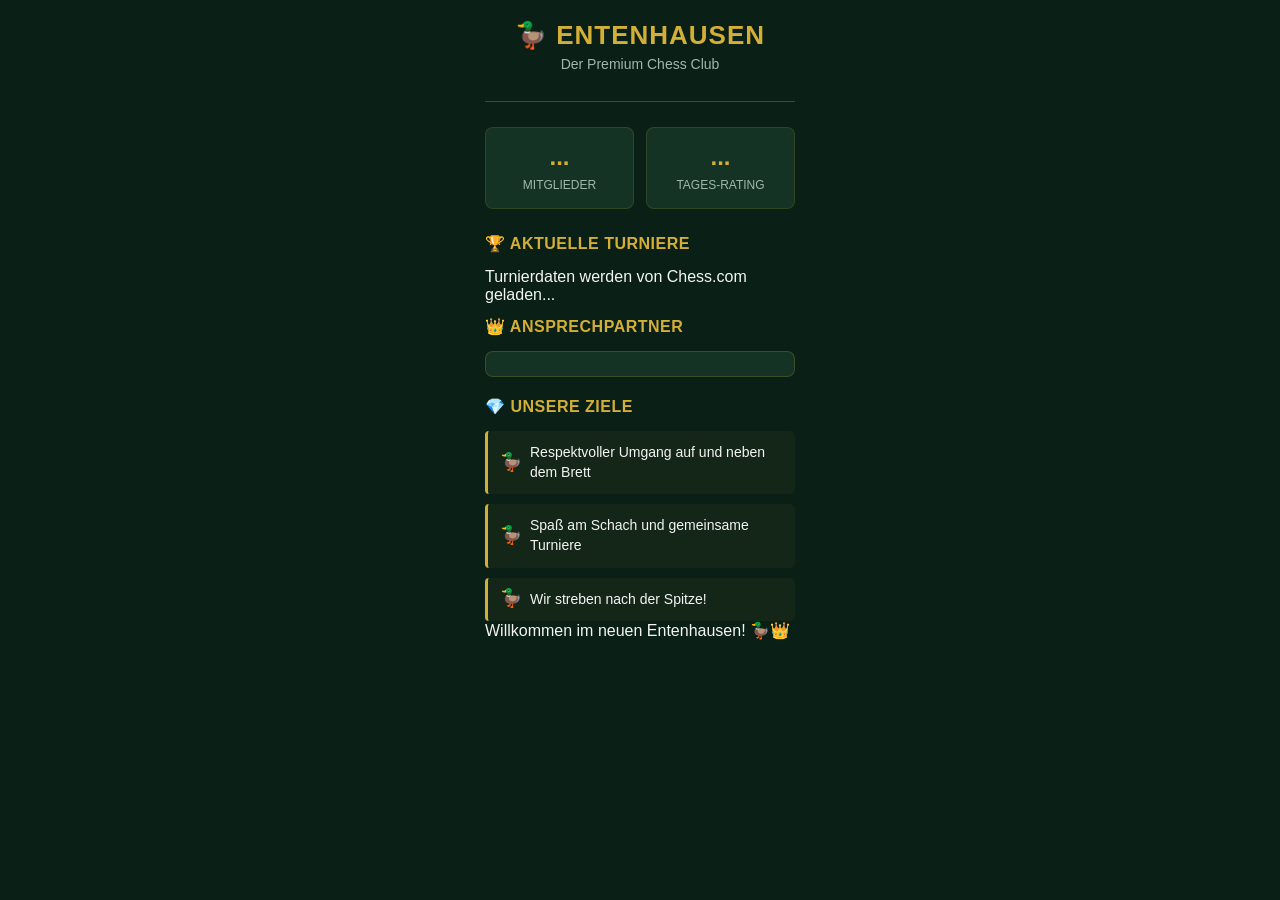
==== index.html @ 1523e690 "Update index.html" ====
<!DOCTYPE html>
<html lang="de">
<head>
    <meta charset="UTF-8">
    <meta name="viewport" content="width=device-width, initial-scale=1.0">
    <title>Entenhausen - Premium Chess Club</title>
    <link rel="stylesheet" href="style.css">
</head>
<body>
    <div class="sidebar-container">
        <!-- Header -->
        <header class="club-header">
            <h1 class="gold-text">🦆 Entenhausen</h1>
            <p class="subtitle">Der Premium Chess Club</p>
        </header>

        <!-- Live Statistiken -->
        <section class="stats-section">
            <div class="stat-box">
                <span class="stat-value" id="member-count">...</span>
                <span class="stat-label">Mitglieder</span>
            </div>
            <div class="stat-box">
                <span class="stat-value" id="daily-rating">...</span>
                <span class="stat-label">Tages-Rating</span>
            </div>
        </section>

        <!-- Automatische Turniere -->
        <section class="matches-section">
            <h2 class="section-title">🏆 Aktuelle Turniere</h2>
            <div id="matches-container" class="loading">
                Turnierdaten werden von Chess.com geladen...
            </div>
        </section>

        <!-- Ansprechpartner -->
        <section class="admin-section">
            <h2 class="section-title">👑 Ansprechpartner</h2>
            <div id="admin-container" class="admin-card">
                <!-- Wird automatisch geladen -->
            </div>
        </section>

        <!-- Clubziele -->
        <section class="goals-section">
            <h2 class="section-title">💎 Unsere Ziele</h2>
            <ul id="club-goals" class="goals-list">
                <!-- Wird automatisch gefüllt -->
            </ul>
        </section>

        <!-- News Sektion -->
        <div id="club-news" class="club-news-banner" style="display: none;"></div>

        <!-- Partnernetzwerk -->
        <section id="partner-section" class="partner-section" style="display: none;">
            <h2 class="section-title">🤝 Partner</h2>
            <div id="partner-container" class="partner-links"></div>
        </section>
    </div>
    
    <script>
        const CLUB_SLUG = 'entenhausen'; 

        async function initDashboard() {
            try {
                const clubRes = await fetch(`https://api.chess.com/pub/club/${CLUB_SLUG}`);
                const clubData = await clubRes.json();
                
                document.getElementById('member-count').textContent = clubData.members_count || '-';
                document.getElementById('daily-rating').textContent = clubData.average_daily_rating || 'N/A';
                
                const matchesRes = await fetch(`https://api.chess.com/pub/club/${CLUB_SLUG}/matches`);
                const matchesData = await matchesRes.json();
                
                renderMatches(matchesData);
            } catch (error) {
                console.error("Fehler beim Laden der Chess.com Daten:", error);
                document.getElementById('matches-container').innerHTML = '<p style="color: var(--text-muted);">Live-Daten momentan nicht verfügbar.</p>';
            }
        }

        function renderMatches(data) {
            const container = document.getElementById('matches-container');
            container.innerHTML = ''; 

            const activeMatches = [...(data.registered || []), ...(data.in_progress || [])].slice(0, 3);

            if (activeMatches.length === 0) {
                container.innerHTML = '<p style="color: var(--text-muted); font-size: 14px;">Aktuell keine Turniere. Bereite dich auf das nächste vor!</p>';
                return;
            }

            activeMatches.forEach(match => {
                const opponentUrlParts = match.opponent.split('/');
                const opponentName = opponentUrlParts[opponentUrlParts.length - 1].replace(/-/g, ' ');

                const card = document.createElement('div');
                card.className = 'match-card';
                card.onclick = () => window.open(match.url, '_blank');
                
                card.innerHTML = `
                    <p class="match-title">vs. <span style="text-transform: capitalize;">${opponentName}</span></p>
                    <p class="match-meta">Status: ${match.status === 'registration' ? 'Registrierung läuft 🟢' : 'Match läuft ⚔️'}</p>
                `;
                
                container.appendChild(card);
            });
        }

        // NEU: Lädt das Profilbild und den Namen von Kissenschlach
        async function loadAdmin() {
            try {
                const res = await fetch('https://api.chess.com/pub/player/kissenschlach');
                const adminData = await res.json();
                
                const container = document.getElementById('admin-container');
                const avatarUrl = adminData.avatar || 'https://www.chess.com/bundles/web/images/user-image.svg';
                
                container.innerHTML = `
                    <a href="${adminData.url}" target="_blank" class="admin-link">
                        <img src="${avatarUrl}" alt="Kissenschlach" class="admin-avatar">
                        <div class="admin-info">
                            <span class="admin-name">Kissenschlach</span>
                            <span class="admin-role">Club Leitung</span>
                        </div>
                    </a>
                `;
            } catch (error) {
                console.error("Fehler beim Laden des Admins:", error);
            }
        }

        async function loadConfig() {
            try {
                const res = await fetch(`config.json?v=${new Date().getTime()}`);
                const config = await res.json();

                const newsContainer = document.getElementById('club-news');
                if (config.news && config.news.trim() !== "") {
                    newsContainer.textContent = config.news;
                    newsContainer.style.display = "block";
                }

                const goalsContainer = document.getElementById('club-goals');
                if (config.goals && config.goals.length > 0) {
                    goalsContainer.innerHTML = ""; 
                    config.goals.forEach(goal => {
                        const li = document.createElement('li');
                        li.textContent = goal;
                        goalsContainer.appendChild(li);
                    });
                }

                const partnerSection = document.getElementById('partner-section');
                const partnerContainer = document.getElementById('partner-container');
                
                if (config.partners && config.partners.length > 0) {
                    partnerSection.style.display = "block"; 
                    partnerContainer.innerHTML = "";
                    
                    config.partners.forEach(partner => {
                        const btn = document.createElement('a');
                        btn.href = partner.url;
                        btn.className = 'partner-btn';
                        btn.textContent = partner.name;
                        btn.target = "_blank"; 
                        btn.style.marginBottom = "8px"; 
                        partnerContainer.appendChild(btn);
                    });
                } else {
                    partnerSection.style.display = "none";
                }

            } catch (error) {
                console.error("Konnte Config nicht laden:", error);
            }
        }

        async function initDashboard() {
    try {
        // Der Zeitstempel zwingt den Browser, die Daten immer frisch zu laden
        const timestamp = new Date().getTime();
        
        // 1. Live-Mitgliederzahlen laden (mit Cache-Buster)
        const clubRes = await fetch(`https://api.chess.com/pub/club/${CLUB_SLUG}?v=${timestamp}`);
        const clubData = await clubRes.json();
        
        document.getElementById('member-count').textContent = clubData.members_count || '-';
        document.getElementById('daily-rating').textContent = clubData.average_daily_rating || 'N/A';
        
        // 2. Laufende und anstehende Matches laden (mit Cache-Buster)
        const matchesRes = await fetch(`https://api.chess.com/pub/club/${CLUB_SLUG}/matches?v=${timestamp}`);
        const matchesData = await matchesRes.json();
        
        renderMatches(matchesData);
    } catch (error) {
        console.error("Fehler beim Laden der Chess.com Daten:", error);
        document.getElementById('matches-container').innerHTML = '<p style="color: var(--text-muted);">Live-Daten momentan nicht verfügbar.</p>';
    }
}
        loadAdmin();
        loadConfig();
    </script>
</body>
</html>
---- style.css ----
:root {
    --bg-dark: #0a1f16;
    --bg-panel: #143324;
    --gold: #D4AF37;
    --gold-hover: #F3E5AB;
    --text-main: #f4f4f4;
    --text-muted: #a0b8aa;
}

body {
    margin: 0;
    font-family: 'Segoe UI', Tahoma, Geneva, Verdana, sans-serif;
    background-color: var(--bg-dark);
    color: var(--text-main);
}

/* Die Sidebar ist so breit wie die Chess.com Spalte */
/* Die Sidebar gleitet beim Laden sanft ins Bild */
.sidebar-container {
    max-width: 350px;
    margin: 0 auto;
    padding: 20px;
    box-sizing: border-box;
    animation: fadeDown 0.8s ease-out;
}

@keyframes fadeDown {
    from { opacity: 0; transform: translateY(-15px); }
    to { opacity: 1; transform: translateY(0); }
}

/* Der Titel bekommt einen dynamischen, pulsierenden Gold-Schimmer */
.gold-text {
    color: var(--gold);
    margin: 0;
    font-size: 26px;
    text-transform: uppercase;
    letter-spacing: 1px;
    animation: premiumGlow 3.5s ease-in-out infinite alternate;
    transition: transform 0.3s ease;
    cursor: default;
}

/* Leichter Zoom beim Drüberfahren mit der Maus */
.club-header:hover .gold-text {
    transform: scale(1.03); 
}

@keyframes premiumGlow {
    from { 
        text-shadow: 0 0 4px rgba(212, 175, 55, 0.2); 
    }
    to { 
        text-shadow: 0 0 12px rgba(212, 175, 55, 0.7), 0 0 20px rgba(212, 175, 55, 0.3); 
    }
}

.subtitle {
    color: var(--text-muted);
    margin-top: 5px;
    font-size: 14px;
}

.club-header {
    text-align: center;
    margin-bottom: 25px;
    padding-bottom: 15px;
    border-bottom: 1px solid rgba(212, 175, 55, 0.3);
}

.stats-section {
    display: flex;
    gap: 12px;
    margin-bottom: 25px;
}

.stat-box {
    flex: 1;
    background: var(--bg-panel);
    padding: 15px 10px;
    border-radius: 8px;
    text-align: center;
    border: 1px solid rgba(212, 175, 55, 0.15);
    transition: transform 0.3s ease, border-color 0.3s ease;
}

.stat-box:hover {
    transform: translateY(-3px);
    border-color: var(--gold);
}

.stat-value {
    display: block;
    font-size: 24px;
    color: var(--gold);
    font-weight: bold;
    margin-bottom: 4px;
}

.stat-label {
    font-size: 12px;
    color: var(--text-muted);
    text-transform: uppercase;
}

.section-title {
    font-size: 16px;
    color: var(--gold);
    text-transform: uppercase;
    margin-bottom: 15px;
    letter-spacing: 0.5px;
}

.match-card {
    background: var(--bg-panel);
    padding: 12px;
    border-radius: 6px;
    margin-bottom: 10px;
    border-left: 3px solid var(--gold);
    transition: background 0.3s, transform 0.2s;
    cursor: pointer;
}

.match-card:hover {
    background: #1a4331;
    transform: translateX(4px);
}

.match-title {
    font-weight: bold;
    font-size: 14px;
    margin: 0 0 5px 0;
    color: var(--text-main);
}

.match-meta {
    font-size: 12px;
    color: var(--text-muted);
    margin: 0;
}

.partner-btn {
    display: block;
    background: transparent;
    border: 1px solid var(--gold);
    color: var(--gold);
    text-align: center;
    padding: 10px;
    border-radius: 6px;
    text-decoration: none;
    transition: all 0.3s;
    font-weight: bold;
}

.partner-btn:hover {
    background: var(--gold);
    color: var(--bg-dark);
}

.goals-list {
    display: flex;
    flex-direction: column;
    gap: 10px; /* Abstand zwischen den einzelnen Zielen */
    padding: 0;
    margin: 0;
    list-style-type: none;
}

.goals-list li {
    background: rgba(212, 175, 55, 0.05); /* Sehr sanfter goldener Schimmer */
    border-left: 3px solid var(--gold); /* Kräftiger Gold-Akzent links */
    padding: 12px 15px 12px 42px; /* Platz für den Text und die Ente */
    border-radius: 4px 6px 6px 4px;
    font-size: 14px;
    color: var(--text-main);
    position: relative;
    transition: transform 0.2s ease, background 0.3s ease;
    line-height: 1.4;
    font-weight: 500;
}

.goals-list li:hover {
    transform: translateX(4px); /* Bewegt sich beim Hover leicht nach rechts */
    background: rgba(212, 175, 55, 0.12); /* Wird beim Hover etwas heller */
}

.goals-list li::before {
    content: '🦆'; 
    position: absolute;
    left: 12px;
    top: 50%;
    transform: translateY(-50%); /* Zentriert die Ente perfekt vertikal */
    font-size: 18px; /* Ente etwas größer gemacht */
}

/* Ansprechpartner / Admin Karte */
.admin-card {
    background: var(--bg-panel);
    border: 1px solid rgba(212, 175, 55, 0.2);
    border-radius: 8px;
    padding: 12px;
    margin-bottom: 20px;
    transition: transform 0.3s ease, border-color 0.3s ease;
}

.admin-card:hover {
    transform: translateY(-3px);
    border-color: var(--gold);
    background: rgba(212, 175, 55, 0.05);
}

.admin-link {
    display: flex;
    align-items: center;
    text-decoration: none;
    gap: 15px;
}

.admin-avatar {
    width: 50px;
    height: 50px;
    border-radius: 50%;
    border: 2px solid var(--gold);
    object-fit: cover;
}

.admin-info {
    display: flex;
    flex-direction: column;
}

.admin-name {
    color: var(--gold);
    font-weight: bold;
    font-size: 16px;
}

.admin-role {
    color: var(--text-muted);
    font-size: 12px;
    text-transform: uppercase;
    letter-spacing: 0.5px;
}
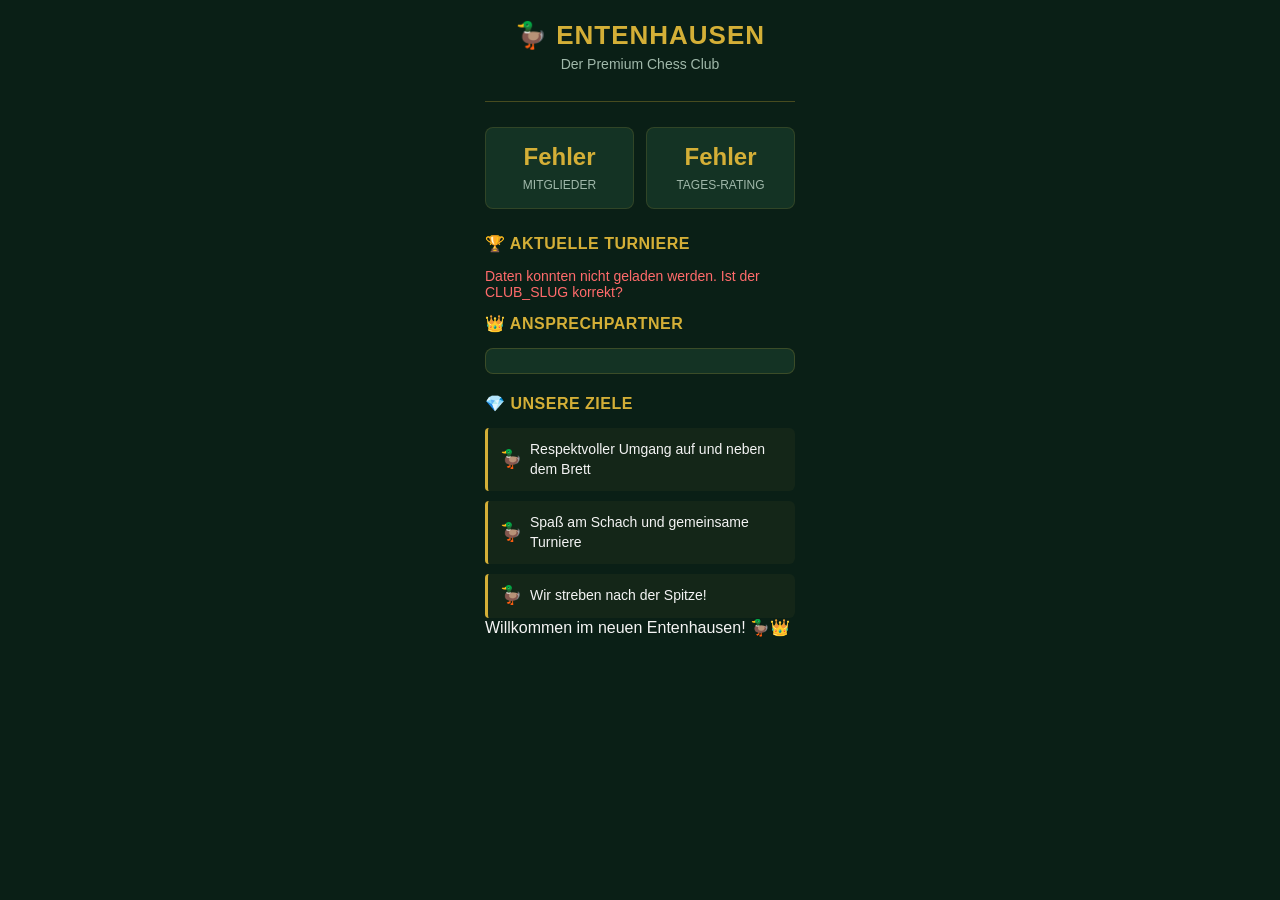
==== commit 15462a12: "Update index.html" ====
--- a/index.html
+++ b/index.html
@@ -61,147 +61,155 @@
     </div>
     
     <script>
-        const CLUB_SLUG = 'entenhausen'; 
-
-        async function initDashboard() {
-            try {
-                const clubRes = await fetch(`https://api.chess.com/pub/club/${CLUB_SLUG}`);
-                const clubData = await clubRes.json();
-                
-                document.getElementById('member-count').textContent = clubData.members_count || '-';
-                document.getElementById('daily-rating').textContent = clubData.average_daily_rating || 'N/A';
-                
-                const matchesRes = await fetch(`https://api.chess.com/pub/club/${CLUB_SLUG}/matches`);
-                const matchesData = await matchesRes.json();
-                
-                renderMatches(matchesData);
-            } catch (error) {
-                console.error("Fehler beim Laden der Chess.com Daten:", error);
-                document.getElementById('matches-container').innerHTML = '<p style="color: var(--text-muted);">Live-Daten momentan nicht verfügbar.</p>';
-            }
-        }
-
-        function renderMatches(data) {
-            const container = document.getElementById('matches-container');
-            container.innerHTML = ''; 
-
-            const activeMatches = [...(data.registered || []), ...(data.in_progress || [])].slice(0, 3);
-
-            if (activeMatches.length === 0) {
-                container.innerHTML = '<p style="color: var(--text-muted); font-size: 14px;">Aktuell keine Turniere. Bereite dich auf das nächste vor!</p>';
-                return;
-            }
-
-            activeMatches.forEach(match => {
-                const opponentUrlParts = match.opponent.split('/');
-                const opponentName = opponentUrlParts[opponentUrlParts.length - 1].replace(/-/g, ' ');
-
-                const card = document.createElement('div');
-                card.className = 'match-card';
-                card.onclick = () => window.open(match.url, '_blank');
-                
-                card.innerHTML = `
-                    <p class="match-title">vs. <span style="text-transform: capitalize;">${opponentName}</span></p>
-                    <p class="match-meta">Status: ${match.status === 'registration' ? 'Registrierung läuft 🟢' : 'Match läuft ⚔️'}</p>
-                `;
-                
-                container.appendChild(card);
-            });
-        }
-
-        // NEU: Lädt das Profilbild und den Namen von Kissenschlach
-        async function loadAdmin() {
-            try {
-                const res = await fetch('https://api.chess.com/pub/player/kissenschlach');
-                const adminData = await res.json();
-                
-                const container = document.getElementById('admin-container');
-                const avatarUrl = adminData.avatar || 'https://www.chess.com/bundles/web/images/user-image.svg';
-                
-                container.innerHTML = `
-                    <a href="${adminData.url}" target="_blank" class="admin-link">
-                        <img src="${avatarUrl}" alt="Kissenschlach" class="admin-avatar">
-                        <div class="admin-info">
-                            <span class="admin-name">Kissenschlach</span>
-                            <span class="admin-role">Club Leitung</span>
-                        </div>
-                    </a>
-                `;
-            } catch (error) {
-                console.error("Fehler beim Laden des Admins:", error);
-            }
-        }
-
-        async function loadConfig() {
-            try {
-                const res = await fetch(`config.json?v=${new Date().getTime()}`);
-                const config = await res.json();
-
-                const newsContainer = document.getElementById('club-news');
-                if (config.news && config.news.trim() !== "") {
-                    newsContainer.textContent = config.news;
-                    newsContainer.style.display = "block";
-                }
-
-                const goalsContainer = document.getElementById('club-goals');
-                if (config.goals && config.goals.length > 0) {
-                    goalsContainer.innerHTML = ""; 
-                    config.goals.forEach(goal => {
-                        const li = document.createElement('li');
-                        li.textContent = goal;
-                        goalsContainer.appendChild(li);
-                    });
-                }
-
-                const partnerSection = document.getElementById('partner-section');
-                const partnerContainer = document.getElementById('partner-container');
-                
-                if (config.partners && config.partners.length > 0) {
-                    partnerSection.style.display = "block"; 
-                    partnerContainer.innerHTML = "";
-                    
-                    config.partners.forEach(partner => {
-                        const btn = document.createElement('a');
-                        btn.href = partner.url;
-                        btn.className = 'partner-btn';
-                        btn.textContent = partner.name;
-                        btn.target = "_blank"; 
-                        btn.style.marginBottom = "8px"; 
-                        partnerContainer.appendChild(btn);
-                    });
-                } else {
-                    partnerSection.style.display = "none";
-                }
-
-            } catch (error) {
-                console.error("Konnte Config nicht laden:", error);
-            }
-        }
-
-        async function initDashboard() {
+        // HIER DEN EXAKTEN CLUB-NAMEN AUS DER CHESS.COM URL EINTRAGEN
+// Prüfe genau eure URL: z.B. https://www.chess.com/club/DEIN-CLUB-NAME
+const CLUB_SLUG = 'entenhausen'; 
+
+async function initDashboard() {
     try {
-        // Der Zeitstempel zwingt den Browser, die Daten immer frisch zu laden
         const timestamp = new Date().getTime();
         
-        // 1. Live-Mitgliederzahlen laden (mit Cache-Buster)
+        // 1. Live-Daten laden (Mitglieder & Rating)
         const clubRes = await fetch(`https://api.chess.com/pub/club/${CLUB_SLUG}?v=${timestamp}`);
+        if (!clubRes.ok) throw new Error("Club nicht gefunden");
+        
         const clubData = await clubRes.json();
         
-        document.getElementById('member-count').textContent = clubData.members_count || '-';
-        document.getElementById('daily-rating').textContent = clubData.average_daily_rating || 'N/A';
-        
-        // 2. Laufende und anstehende Matches laden (mit Cache-Buster)
+        document.getElementById('member-count').textContent = clubData.members_count || '0';
+        document.getElementById('daily-rating').textContent = clubData.average_daily_rating || '-';
+        
+        // 2. Laufende und anstehende Matches laden
         const matchesRes = await fetch(`https://api.chess.com/pub/club/${CLUB_SLUG}/matches?v=${timestamp}`);
         const matchesData = await matchesRes.json();
         
         renderMatches(matchesData);
     } catch (error) {
         console.error("Fehler beim Laden der Chess.com Daten:", error);
-        document.getElementById('matches-container').innerHTML = '<p style="color: var(--text-muted);">Live-Daten momentan nicht verfügbar.</p>';
-    }
-}
-        loadAdmin();
-        loadConfig();
+        document.getElementById('member-count').textContent = 'Fehler';
+        document.getElementById('daily-rating').textContent = 'Fehler';
+        document.getElementById('matches-container').innerHTML = '<p style="color: #ff6b6b; font-size: 14px;">Daten konnten nicht geladen werden. Ist der CLUB_SLUG korrekt?</p>';
+    }
+}
+
+function renderMatches(data) {
+    const container = document.getElementById('matches-container');
+    container.innerHTML = ''; 
+
+    // Wir holen zuerst alle Matches in der Registrierungsphase (Starten als nächstes!)
+    const upcoming = data.registered || [];
+    
+    // Dann die Matches, die bereits laufen
+    const inProgress = data.in_progress || [];
+
+    // Zusammenfügen: Zuerst kommende, dann laufende. Davon nehmen wir genau die Top 3.
+    const activeMatches = [...upcoming, ...inProgress].slice(0, 3);
+
+    if (activeMatches.length === 0) {
+        container.innerHTML = '<p style="color: var(--text-muted); font-size: 14px;">Aktuell keine Turniere. Bereite dich auf das nächste vor!</p>';
+        return;
+    }
+
+    activeMatches.forEach(match => {
+        const opponentUrlParts = match.opponent.split('/');
+        const opponentName = opponentUrlParts[opponentUrlParts.length - 1].replace(/-/g, ' ');
+
+        const card = document.createElement('div');
+        card.className = 'match-card';
+        card.onclick = () => window.open(match.url, '_blank');
+        
+        // Logik für Status & optische Hervorhebung
+        const isNext = match.status === 'registration';
+        const statusText = isNext ? 'Startet als nächstes 🟢' : 'Match läuft ⚔️';
+        
+        // Das als nächstes startende Turnier wird links grünlich hervorgehoben statt gold
+        if (isNext) {
+            card.style.borderLeftColor = '#4CAF50'; 
+            card.style.background = 'rgba(76, 175, 80, 0.05)';
+        }
+        
+        card.innerHTML = `
+            <p class="match-title">vs. <span style="text-transform: capitalize;">${opponentName}</span></p>
+            <p class="match-meta" style="${isNext ? 'color: #4CAF50; font-weight: bold;' : ''}">${statusText}</p>
+        `;
+        
+        container.appendChild(card);
+    });
+}
+
+// Lädt Kissenschlach
+async function loadAdmin() {
+    try {
+        const res = await fetch('https://api.chess.com/pub/player/kissenschlach');
+        if (!res.ok) return;
+        const adminData = await res.json();
+        
+        const container = document.getElementById('admin-container');
+        const avatarUrl = adminData.avatar || 'https://www.chess.com/bundles/web/images/user-image.svg';
+        
+        container.innerHTML = `
+            <a href="${adminData.url}" target="_blank" class="admin-link">
+                <img src="${avatarUrl}" alt="Kissenschlach" class="admin-avatar">
+                <div class="admin-info">
+                    <span class="admin-name">Kissenschlach</span>
+                    <span class="admin-role">Club Leitung</span>
+                </div>
+            </a>
+        `;
+    } catch (error) {
+        console.error("Fehler beim Laden des Admins:", error);
+    }
+}
+
+// Lädt die Config
+async function loadConfig() {
+    try {
+        const res = await fetch(`config.json?v=${new Date().getTime()}`);
+        const config = await res.json();
+
+        const newsContainer = document.getElementById('club-news');
+        if (config.news && config.news.trim() !== "") {
+            newsContainer.textContent = config.news;
+            newsContainer.style.display = "block";
+        }
+
+        const goalsContainer = document.getElementById('club-goals');
+        if (config.goals && config.goals.length > 0) {
+            goalsContainer.innerHTML = ""; 
+            config.goals.forEach(goal => {
+                const li = document.createElement('li');
+                li.textContent = goal;
+                goalsContainer.appendChild(li);
+            });
+        }
+
+        const partnerSection = document.getElementById('partner-section');
+        const partnerContainer = document.getElementById('partner-container');
+        
+        if (config.partners && config.partners.length > 0) {
+            partnerSection.style.display = "block"; 
+            partnerContainer.innerHTML = "";
+            
+            config.partners.forEach(partner => {
+                const btn = document.createElement('a');
+                btn.href = partner.url;
+                btn.className = 'partner-btn';
+                btn.textContent = partner.name;
+                btn.target = "_blank"; 
+                btn.style.marginBottom = "8px"; 
+                partnerContainer.appendChild(btn);
+            });
+        } else {
+            partnerSection.style.display = "none";
+        }
+
+    } catch (error) {
+        console.error("Konnte Config nicht laden:", error);
+    }
+}
+
+initDashboard();
+loadAdmin();
+loadConfig();
     </script>
 </body>
 </html>
--- a/style.css
+++ b/style.css
@@ -241,3 +241,33 @@
     text-transform: uppercase;
     letter-spacing: 0.5px;
 }
+/* =========================================
+   📱 MOBILE OPTIMIERUNG (Für Smartphones)
+   ========================================= */
+@media (max-width: 380px) {
+    .sidebar-container {
+        padding: 10px; /* Weniger Außenabstand für mehr Platz in der Mitte */
+    }
+    
+    .gold-text {
+        font-size: 22px; /* Titel leicht verkleinern, damit er in eine Zeile passt */
+    }
+    
+    .stats-section {
+        flex-direction: column; /* Statistiken untereinander statt nebeneinander */
+        gap: 8px;
+    }
+    
+    .stat-box {
+        padding: 10px; /* Etwas kompakter */
+    }
+
+    .goals-list li {
+        font-size: 13px; /* Ziele-Text minimal anpassen */
+        padding: 10px 12px 10px 36px; /* Ente und Text rücken etwas näher zusammen */
+    }
+
+    .admin-link {
+        gap: 10px; /* Bild und Text beim Ansprechpartner rücken etwas zusammen */
+    }
+}
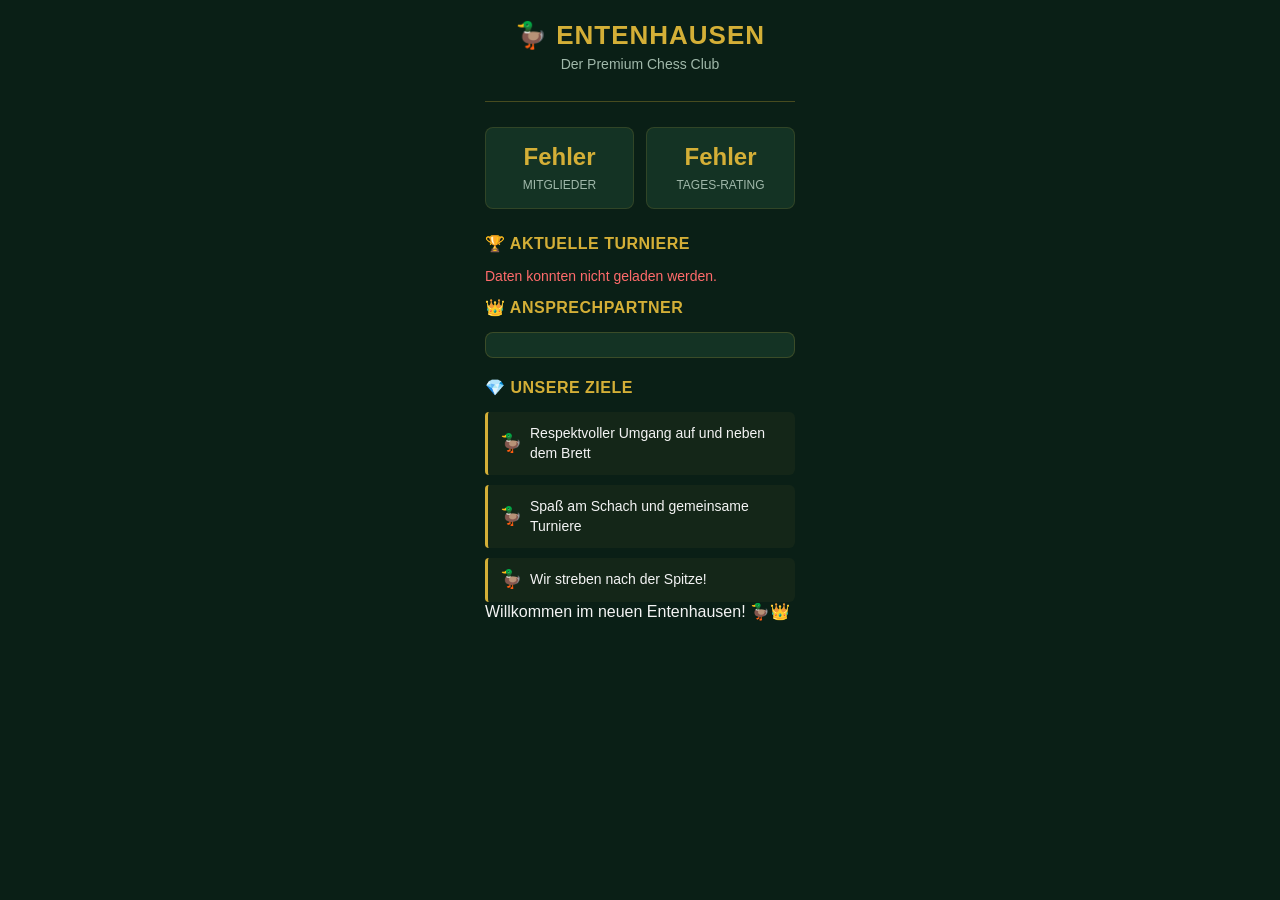
==== commit 25826f31: "Update index.html" ====
--- a/index.html
+++ b/index.html
@@ -61,155 +61,148 @@
     </div>
     
     <script>
-        // HIER DEN EXAKTEN CLUB-NAMEN AUS DER CHESS.COM URL EINTRAGEN
-// Prüfe genau eure URL: z.B. https://www.chess.com/club/DEIN-CLUB-NAME
-const CLUB_SLUG = 'entenhausen'; 
-
-async function initDashboard() {
-    try {
-        const timestamp = new Date().getTime();
-        
-        // 1. Live-Daten laden (Mitglieder & Rating)
-        const clubRes = await fetch(`https://api.chess.com/pub/club/${CLUB_SLUG}?v=${timestamp}`);
-        if (!clubRes.ok) throw new Error("Club nicht gefunden");
-        
-        const clubData = await clubRes.json();
-        
-        document.getElementById('member-count').textContent = clubData.members_count || '0';
-        document.getElementById('daily-rating').textContent = clubData.average_daily_rating || '-';
-        
-        // 2. Laufende und anstehende Matches laden
-        const matchesRes = await fetch(`https://api.chess.com/pub/club/${CLUB_SLUG}/matches?v=${timestamp}`);
-        const matchesData = await matchesRes.json();
-        
-        renderMatches(matchesData);
-    } catch (error) {
-        console.error("Fehler beim Laden der Chess.com Daten:", error);
-        document.getElementById('member-count').textContent = 'Fehler';
-        document.getElementById('daily-rating').textContent = 'Fehler';
-        document.getElementById('matches-container').innerHTML = '<p style="color: #ff6b6b; font-size: 14px;">Daten konnten nicht geladen werden. Ist der CLUB_SLUG korrekt?</p>';
-    }
-}
-
-function renderMatches(data) {
-    const container = document.getElementById('matches-container');
-    container.innerHTML = ''; 
-
-    // Wir holen zuerst alle Matches in der Registrierungsphase (Starten als nächstes!)
-    const upcoming = data.registered || [];
-    
-    // Dann die Matches, die bereits laufen
-    const inProgress = data.in_progress || [];
-
-    // Zusammenfügen: Zuerst kommende, dann laufende. Davon nehmen wir genau die Top 3.
-    const activeMatches = [...upcoming, ...inProgress].slice(0, 3);
-
-    if (activeMatches.length === 0) {
-        container.innerHTML = '<p style="color: var(--text-muted); font-size: 14px;">Aktuell keine Turniere. Bereite dich auf das nächste vor!</p>';
-        return;
-    }
-
-    activeMatches.forEach(match => {
-        const opponentUrlParts = match.opponent.split('/');
-        const opponentName = opponentUrlParts[opponentUrlParts.length - 1].replace(/-/g, ' ');
-
-        const card = document.createElement('div');
-        card.className = 'match-card';
-        card.onclick = () => window.open(match.url, '_blank');
-        
-        // Logik für Status & optische Hervorhebung
-        const isNext = match.status === 'registration';
-        const statusText = isNext ? 'Startet als nächstes 🟢' : 'Match läuft ⚔️';
-        
-        // Das als nächstes startende Turnier wird links grünlich hervorgehoben statt gold
-        if (isNext) {
-            card.style.borderLeftColor = '#4CAF50'; 
-            card.style.background = 'rgba(76, 175, 80, 0.05)';
-        }
-        
-        card.innerHTML = `
-            <p class="match-title">vs. <span style="text-transform: capitalize;">${opponentName}</span></p>
-            <p class="match-meta" style="${isNext ? 'color: #4CAF50; font-weight: bold;' : ''}">${statusText}</p>
-        `;
-        
-        container.appendChild(card);
-    });
-}
-
-// Lädt Kissenschlach
-async function loadAdmin() {
-    try {
-        const res = await fetch('https://api.chess.com/pub/player/kissenschlach');
-        if (!res.ok) return;
-        const adminData = await res.json();
-        
-        const container = document.getElementById('admin-container');
-        const avatarUrl = adminData.avatar || 'https://www.chess.com/bundles/web/images/user-image.svg';
-        
-        container.innerHTML = `
-            <a href="${adminData.url}" target="_blank" class="admin-link">
-                <img src="${avatarUrl}" alt="Kissenschlach" class="admin-avatar">
-                <div class="admin-info">
-                    <span class="admin-name">Kissenschlach</span>
-                    <span class="admin-role">Club Leitung</span>
-                </div>
-            </a>
-        `;
-    } catch (error) {
-        console.error("Fehler beim Laden des Admins:", error);
-    }
-}
-
-// Lädt die Config
-async function loadConfig() {
-    try {
-        const res = await fetch(`config.json?v=${new Date().getTime()}`);
-        const config = await res.json();
-
-        const newsContainer = document.getElementById('club-news');
-        if (config.news && config.news.trim() !== "") {
-            newsContainer.textContent = config.news;
-            newsContainer.style.display = "block";
-        }
-
-        const goalsContainer = document.getElementById('club-goals');
-        if (config.goals && config.goals.length > 0) {
-            goalsContainer.innerHTML = ""; 
-            config.goals.forEach(goal => {
-                const li = document.createElement('li');
-                li.textContent = goal;
-                goalsContainer.appendChild(li);
+        // Hier ist dein Club exakt eingetragen
+        const CLUB_SLUG = 'entenhausen'; 
+
+        async function initDashboard() {
+            try {
+                const timestamp = new Date().getTime();
+                
+                // 1. Live-Daten laden (Mitglieder & Rating)
+                const clubRes = await fetch(`https://api.chess.com/pub/club/${CLUB_SLUG}?v=${timestamp}`);
+                if (!clubRes.ok) throw new Error("Club nicht gefunden");
+                
+                const clubData = await clubRes.json();
+                
+                document.getElementById('member-count').textContent = clubData.members_count || '0';
+                document.getElementById('daily-rating').textContent = clubData.average_daily_rating || '-';
+                
+                // 2. Laufende und anstehende Matches laden
+                const matchesRes = await fetch(`https://api.chess.com/pub/club/${CLUB_SLUG}/matches?v=${timestamp}`);
+                const matchesData = await matchesRes.json();
+                
+                renderMatches(matchesData);
+            } catch (error) {
+                console.error("Fehler beim Laden der Chess.com Daten:", error);
+                document.getElementById('member-count').textContent = 'Fehler';
+                document.getElementById('daily-rating').textContent = 'Fehler';
+                document.getElementById('matches-container').innerHTML = '<p style="color: #ff6b6b; font-size: 14px;">Daten konnten nicht geladen werden.</p>';
+            }
+        }
+
+        function renderMatches(data) {
+            const container = document.getElementById('matches-container');
+            container.innerHTML = ''; 
+
+            // Zuerst Turniere in Registrierung, dann laufende Matches
+            const upcoming = data.registered || [];
+            const inProgress = data.in_progress || [];
+
+            // Top 3 Matches
+            const activeMatches = [...upcoming, ...inProgress].slice(0, 3);
+
+            if (activeMatches.length === 0) {
+                container.innerHTML = '<p style="color: var(--text-muted); font-size: 14px;">Aktuell keine Turniere. Bereite dich auf das nächste vor!</p>';
+                return;
+            }
+
+            activeMatches.forEach(match => {
+                const opponentUrlParts = match.opponent.split('/');
+                const opponentName = opponentUrlParts[opponentUrlParts.length - 1].replace(/-/g, ' ');
+
+                const card = document.createElement('div');
+                card.className = 'match-card';
+                card.onclick = () => window.open(match.url, '_blank');
+                
+                const isNext = match.status === 'registration';
+                const statusText = isNext ? 'Startet als nächstes 🟢' : 'Match läuft ⚔️';
+                
+                if (isNext) {
+                    card.style.borderLeftColor = '#4CAF50'; 
+                    card.style.background = 'rgba(76, 175, 80, 0.05)';
+                }
+                
+                card.innerHTML = `
+                    <p class="match-title">vs. <span style="text-transform: capitalize;">${opponentName}</span></p>
+                    <p class="match-meta" style="${isNext ? 'color: #4CAF50; font-weight: bold;' : ''}">${statusText}</p>
+                `;
+                
+                container.appendChild(card);
             });
         }
 
-        const partnerSection = document.getElementById('partner-section');
-        const partnerContainer = document.getElementById('partner-container');
-        
-        if (config.partners && config.partners.length > 0) {
-            partnerSection.style.display = "block"; 
-            partnerContainer.innerHTML = "";
-            
-            config.partners.forEach(partner => {
-                const btn = document.createElement('a');
-                btn.href = partner.url;
-                btn.className = 'partner-btn';
-                btn.textContent = partner.name;
-                btn.target = "_blank"; 
-                btn.style.marginBottom = "8px"; 
-                partnerContainer.appendChild(btn);
-            });
-        } else {
-            partnerSection.style.display = "none";
-        }
-
-    } catch (error) {
-        console.error("Konnte Config nicht laden:", error);
-    }
-}
-
-initDashboard();
-loadAdmin();
-loadConfig();
+        async function loadAdmin() {
+            try {
+                const res = await fetch('https://api.chess.com/pub/player/kissenschlach');
+                if (!res.ok) return;
+                const adminData = await res.json();
+                
+                const container = document.getElementById('admin-container');
+                const avatarUrl = adminData.avatar || 'https://www.chess.com/bundles/web/images/user-image.svg';
+                
+                container.innerHTML = `
+                    <a href="${adminData.url}" target="_blank" class="admin-link">
+                        <img src="${avatarUrl}" alt="Kissenschlach" class="admin-avatar">
+                        <div class="admin-info">
+                            <span class="admin-name">Kissenschlach</span>
+                            <span class="admin-role">Club Leitung</span>
+                        </div>
+                    </a>
+                `;
+            } catch (error) {
+                console.error("Fehler beim Laden des Admins:", error);
+            }
+        }
+
+        async function loadConfig() {
+            try {
+                const res = await fetch(`config.json?v=${new Date().getTime()}`);
+                const config = await res.json();
+
+                const newsContainer = document.getElementById('club-news');
+                if (config.news && config.news.trim() !== "") {
+                    newsContainer.textContent = config.news;
+                    newsContainer.style.display = "block";
+                }
+
+                const goalsContainer = document.getElementById('club-goals');
+                if (config.goals && config.goals.length > 0) {
+                    goalsContainer.innerHTML = ""; 
+                    config.goals.forEach(goal => {
+                        const li = document.createElement('li');
+                        li.textContent = goal;
+                        goalsContainer.appendChild(li);
+                    });
+                }
+
+                const partnerSection = document.getElementById('partner-section');
+                const partnerContainer = document.getElementById('partner-container');
+                
+                if (config.partners && config.partners.length > 0) {
+                    partnerSection.style.display = "block"; 
+                    partnerContainer.innerHTML = "";
+                    
+                    config.partners.forEach(partner => {
+                        const btn = document.createElement('a');
+                        btn.href = partner.url;
+                        btn.className = 'partner-btn';
+                        btn.textContent = partner.name;
+                        btn.target = "_blank"; 
+                        btn.style.marginBottom = "8px"; 
+                        partnerContainer.appendChild(btn);
+                    });
+                } else {
+                    partnerSection.style.display = "none";
+                }
+
+            } catch (error) {
+                console.error("Konnte Config nicht laden:", error);
+            }
+        }
+
+        initDashboard();
+        loadAdmin();
+        loadConfig();
     </script>
 </body>
 </html>
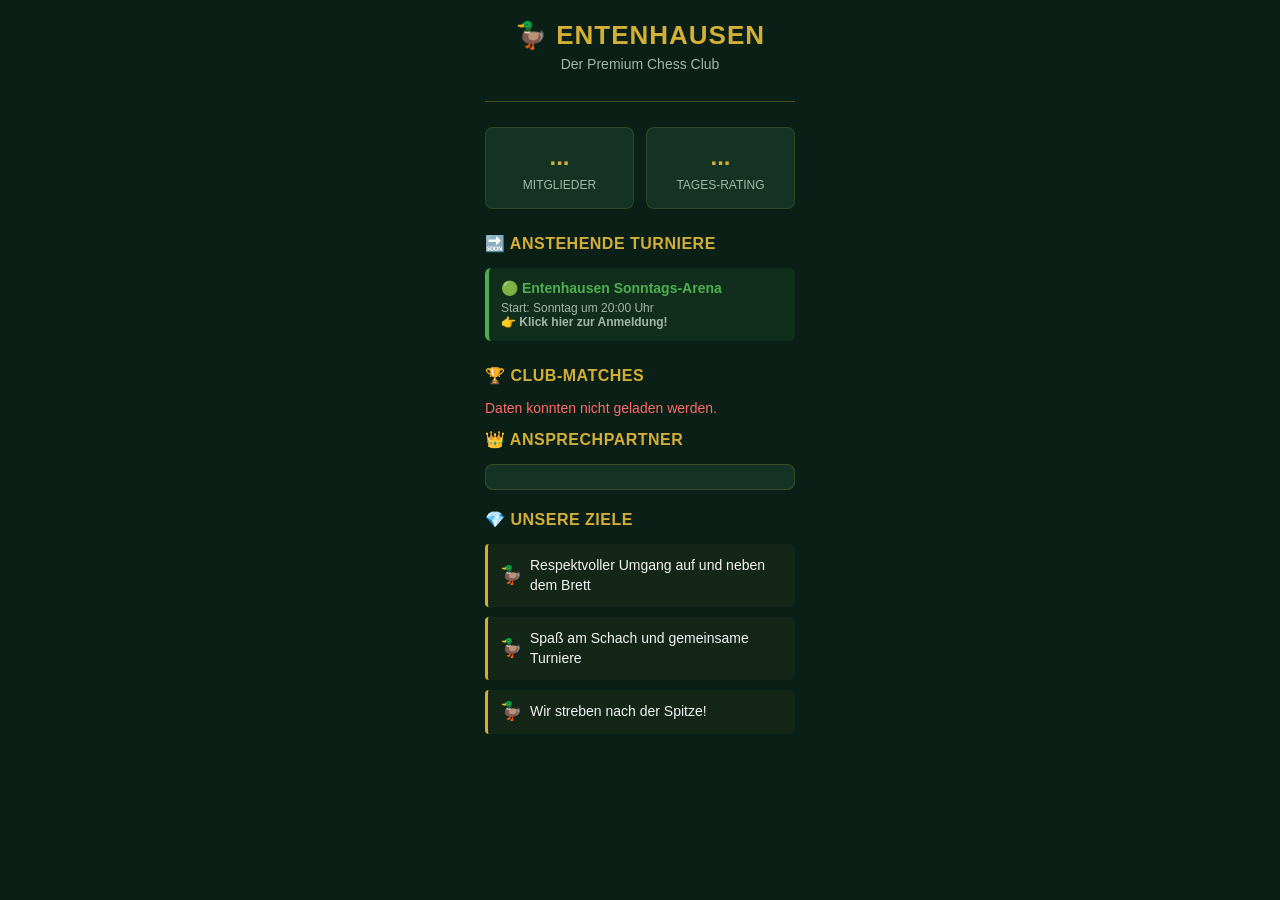
==== commit ba6ad786: "Enhance index.html with upcoming tournaments section Added section for upcoming tournaments from con" ====
--- a/index.html
+++ b/index.html
@@ -26,9 +26,15 @@
             </div>
         </section>
 
-        <!-- Automatische Turniere -->
+        <!-- NEU: Bevorstehende Turniere aus Config -->
+        <section id="custom-tournaments-section" style="display: none; margin-bottom: 25px;">
+            <h2 class="section-title">🔜 Anstehende Turniere</h2>
+            <div id="custom-tournaments-container"></div>
+        </section>
+
+        <!-- Automatische Team-Matches (Gegen andere Clubs) -->
         <section class="matches-section">
-            <h2 class="section-title">🏆 Aktuelle Turniere</h2>
+            <h2 class="section-title">🏆 Club-Matches</h2>
             <div id="matches-container" class="loading">
                 Turnierdaten werden von Chess.com geladen...
             </div>
@@ -37,23 +43,17 @@
         <!-- Ansprechpartner -->
         <section class="admin-section">
             <h2 class="section-title">👑 Ansprechpartner</h2>
-            <div id="admin-container" class="admin-card">
-                <!-- Wird automatisch geladen -->
-            </div>
+            <div id="admin-container" class="admin-card"></div>
         </section>
 
         <!-- Clubziele -->
         <section class="goals-section">
             <h2 class="section-title">💎 Unsere Ziele</h2>
-            <ul id="club-goals" class="goals-list">
-                <!-- Wird automatisch gefüllt -->
-            </ul>
+            <ul id="club-goals" class="goals-list"></ul>
         </section>
 
-        <!-- News Sektion -->
         <div id="club-news" class="club-news-banner" style="display: none;"></div>
 
-        <!-- Partnernetzwerk -->
         <section id="partner-section" class="partner-section" style="display: none;">
             <h2 class="section-title">🤝 Partner</h2>
             <div id="partner-container" class="partner-links"></div>
@@ -61,14 +61,12 @@
     </div>
     
     <script>
-        // Hier ist dein Club exakt eingetragen
         const CLUB_SLUG = 'entenhausen'; 
 
         async function initDashboard() {
             try {
                 const timestamp = new Date().getTime();
                 
-                // 1. Live-Daten laden (Mitglieder & Rating)
                 const clubRes = await fetch(`https://api.chess.com/pub/club/${CLUB_SLUG}?v=${timestamp}`);
                 if (!clubRes.ok) throw new Error("Club nicht gefunden");
                 
@@ -77,15 +75,12 @@
                 document.getElementById('member-count').textContent = clubData.members_count || '0';
                 document.getElementById('daily-rating').textContent = clubData.average_daily_rating || '-';
                 
-                // 2. Laufende und anstehende Matches laden
                 const matchesRes = await fetch(`https://api.chess.com/pub/club/${CLUB_SLUG}/matches?v=${timestamp}`);
                 const matchesData = await matchesRes.json();
                 
                 renderMatches(matchesData);
             } catch (error) {
-                console.error("Fehler beim Laden der Chess.com Daten:", error);
-                document.getElementById('member-count').textContent = 'Fehler';
-                document.getElementById('daily-rating').textContent = 'Fehler';
+                console.error("Daten-Fehler:", error);
                 document.getElementById('matches-container').innerHTML = '<p style="color: #ff6b6b; font-size: 14px;">Daten konnten nicht geladen werden.</p>';
             }
         }
@@ -94,39 +89,28 @@
             const container = document.getElementById('matches-container');
             container.innerHTML = ''; 
 
-            // Zuerst Turniere in Registrierung, dann laufende Matches
             const upcoming = data.registered || [];
             const inProgress = data.in_progress || [];
-
-            // Top 3 Matches
             const activeMatches = [...upcoming, ...inProgress].slice(0, 3);
 
             if (activeMatches.length === 0) {
-                container.innerHTML = '<p style="color: var(--text-muted); font-size: 14px;">Aktuell keine Turniere. Bereite dich auf das nächste vor!</p>';
+                container.innerHTML = '<p style="color: var(--text-muted); font-size: 14px;">Aktuell keine Club-gegen-Club Matches.</p>';
                 return;
             }
 
             activeMatches.forEach(match => {
-                const opponentUrlParts = match.opponent.split('/');
-                const opponentName = opponentUrlParts[opponentUrlParts.length - 1].replace(/-/g, ' ');
+                const opponentParts = match.opponent.split('/');
+                const opponentName = opponentParts[opponentParts.length - 1].replace(/-/g, ' ');
 
                 const card = document.createElement('div');
                 card.className = 'match-card';
                 card.onclick = () => window.open(match.url, '_blank');
                 
                 const isNext = match.status === 'registration';
-                const statusText = isNext ? 'Startet als nächstes 🟢' : 'Match läuft ⚔️';
-                
-                if (isNext) {
-                    card.style.borderLeftColor = '#4CAF50'; 
-                    card.style.background = 'rgba(76, 175, 80, 0.05)';
-                }
-                
                 card.innerHTML = `
                     <p class="match-title">vs. <span style="text-transform: capitalize;">${opponentName}</span></p>
-                    <p class="match-meta" style="${isNext ? 'color: #4CAF50; font-weight: bold;' : ''}">${statusText}</p>
+                    <p class="match-meta" style="${isNext ? 'color: #4CAF50; font-weight: bold;' : ''}">${isNext ? 'Registrierung läuft 🟢' : 'Match läuft ⚔️'}</p>
                 `;
-                
                 container.appendChild(card);
             });
         }
@@ -137,21 +121,16 @@
                 if (!res.ok) return;
                 const adminData = await res.json();
                 
-                const container = document.getElementById('admin-container');
-                const avatarUrl = adminData.avatar || 'https://www.chess.com/bundles/web/images/user-image.svg';
-                
-                container.innerHTML = `
+                document.getElementById('admin-container').innerHTML = `
                     <a href="${adminData.url}" target="_blank" class="admin-link">
-                        <img src="${avatarUrl}" alt="Kissenschlach" class="admin-avatar">
+                        <img src="${adminData.avatar || 'https://www.chess.com/bundles/web/images/user-image.svg'}" alt="Kissenschlach" class="admin-avatar">
                         <div class="admin-info">
                             <span class="admin-name">Kissenschlach</span>
                             <span class="admin-role">Club Leitung</span>
                         </div>
                     </a>
                 `;
-            } catch (error) {
-                console.error("Fehler beim Laden des Admins:", error);
-            }
+            } catch (error) {}
         }
 
         async function loadConfig() {
@@ -159,14 +138,31 @@
                 const res = await fetch(`config.json?v=${new Date().getTime()}`);
                 const config = await res.json();
 
-                const newsContainer = document.getElementById('club-news');
-                if (config.news && config.news.trim() !== "") {
-                    newsContainer.textContent = config.news;
-                    newsContainer.style.display = "block";
+                // 1. Manuelle Turniere laden (NEU)
+                const tourneySection = document.getElementById('custom-tournaments-section');
+                const tourneyContainer = document.getElementById('custom-tournaments-container');
+                
+                if (config.upcoming_tournaments && config.upcoming_tournaments.length > 0) {
+                    tourneySection.style.display = "block";
+                    tourneyContainer.innerHTML = "";
+                    config.upcoming_tournaments.forEach(t => {
+                        const card = document.createElement('a');
+                        card.href = t.url;
+                        card.target = "_blank"; // Öffnet in neuem Tab!
+                        card.className = 'custom-tourney-card';
+                        card.innerHTML = `
+                            <p class="custom-tourney-title">🟢 ${t.title}</p>
+                            <p class="custom-tourney-info">${t.info} <br><b>👉 Klick hier zur Anmeldung!</b></p>
+                        `;
+                        tourneyContainer.appendChild(card);
+                    });
+                } else {
+                    tourneySection.style.display = "none";
                 }
 
+                // Ziele
                 const goalsContainer = document.getElementById('club-goals');
-                if (config.goals && config.goals.length > 0) {
+                if (config.goals) {
                     goalsContainer.innerHTML = ""; 
                     config.goals.forEach(goal => {
                         const li = document.createElement('li');
@@ -175,29 +171,7 @@
                     });
                 }
 
-                const partnerSection = document.getElementById('partner-section');
-                const partnerContainer = document.getElementById('partner-container');
-                
-                if (config.partners && config.partners.length > 0) {
-                    partnerSection.style.display = "block"; 
-                    partnerContainer.innerHTML = "";
-                    
-                    config.partners.forEach(partner => {
-                        const btn = document.createElement('a');
-                        btn.href = partner.url;
-                        btn.className = 'partner-btn';
-                        btn.textContent = partner.name;
-                        btn.target = "_blank"; 
-                        btn.style.marginBottom = "8px"; 
-                        partnerContainer.appendChild(btn);
-                    });
-                } else {
-                    partnerSection.style.display = "none";
-                }
-
-            } catch (error) {
-                console.error("Konnte Config nicht laden:", error);
-            }
+            } catch (error) {}
         }
 
         initDashboard();
--- a/style.css
+++ b/style.css
@@ -271,3 +271,33 @@
         gap: 10px; /* Bild und Text beim Ansprechpartner rücken etwas zusammen */
     }
 }
+/* Eigene, anstehende Turniere (Aus der Config) */
+.custom-tourney-card {
+    background: rgba(76, 175, 80, 0.1); /* Leichtes Grün */
+    border-left: 4px solid #4CAF50; /* Grüner Rand links */
+    padding: 12px;
+    border-radius: 6px;
+    margin-bottom: 10px;
+    cursor: pointer;
+    transition: all 0.2s;
+    text-decoration: none;
+    display: block;
+}
+
+.custom-tourney-card:hover {
+    background: rgba(76, 175, 80, 0.2);
+    transform: translateX(4px);
+}
+
+.custom-tourney-title {
+    color: #4CAF50;
+    font-weight: bold;
+    margin: 0 0 5px 0;
+    font-size: 14px;
+}
+
+.custom-tourney-info {
+    color: var(--text-muted);
+    margin: 0;
+    font-size: 12px;
+}
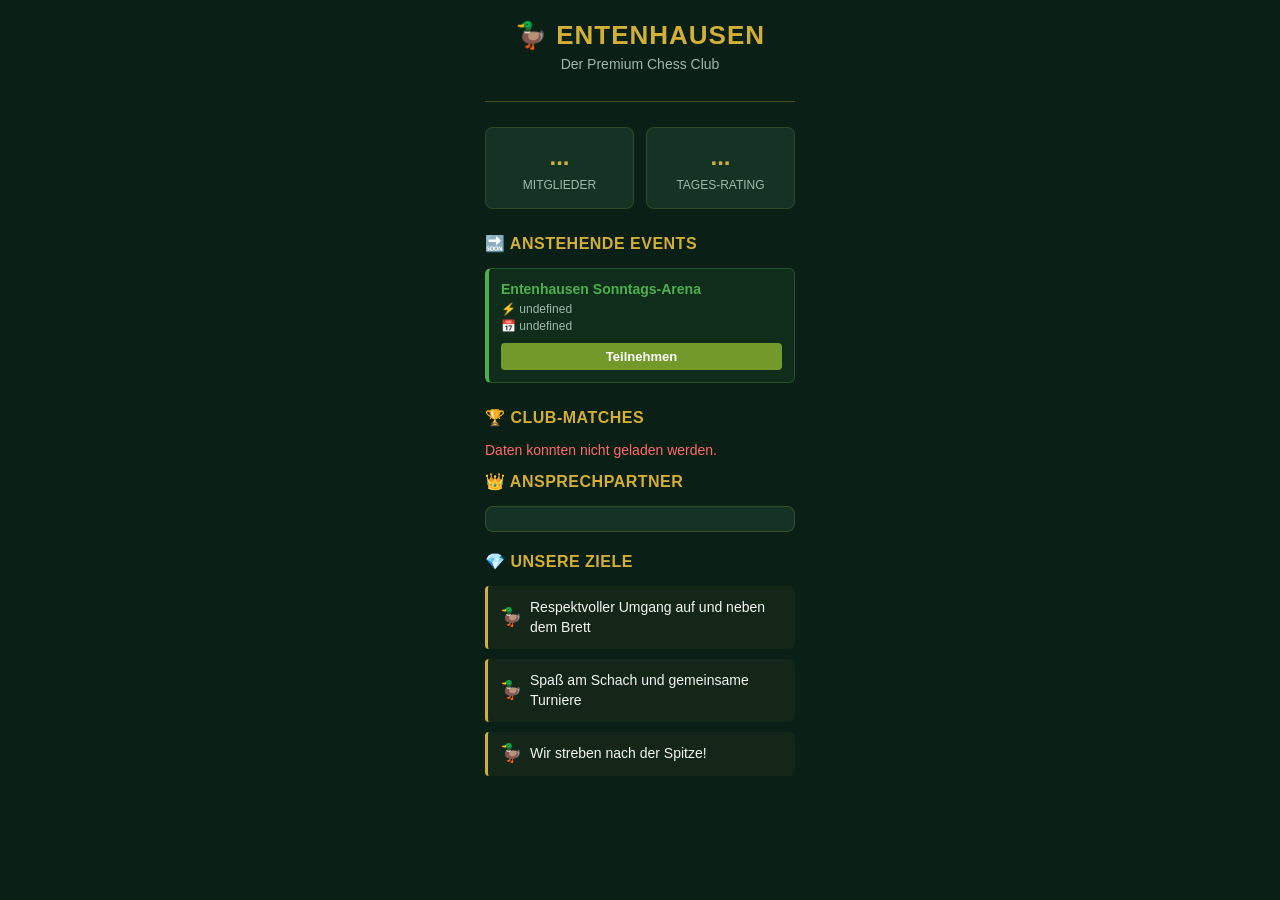
==== commit bba5bf3d: "Update index.html" ====
--- a/index.html
+++ b/index.html
@@ -26,9 +26,9 @@
             </div>
         </section>
 
-        <!-- NEU: Bevorstehende Turniere aus Config -->
+        <!-- Bevorstehende Turniere aus Config -->
         <section id="custom-tournaments-section" style="display: none; margin-bottom: 25px;">
-            <h2 class="section-title">🔜 Anstehende Turniere</h2>
+            <h2 class="section-title">🔜 Anstehende Events</h2>
             <div id="custom-tournaments-container"></div>
         </section>
 
@@ -138,7 +138,7 @@
                 const res = await fetch(`config.json?v=${new Date().getTime()}`);
                 const config = await res.json();
 
-                // 1. Manuelle Turniere laden (NEU)
+                // 1. Manuelle Turniere laden (mit neuem Design)
                 const tourneySection = document.getElementById('custom-tournaments-section');
                 const tourneyContainer = document.getElementById('custom-tournaments-container');
                 
@@ -148,12 +148,19 @@
                     config.upcoming_tournaments.forEach(t => {
                         const card = document.createElement('a');
                         card.href = t.url;
-                        card.target = "_blank"; // Öffnet in neuem Tab!
+                        card.target = "_blank"; 
                         card.className = 'custom-tourney-card';
+                        
+                        // Das neue, angepasste Event-Design
                         card.innerHTML = `
-                            <p class="custom-tourney-title">🟢 ${t.title}</p>
-                            <p class="custom-tourney-info">${t.info} <br><b>👉 Klick hier zur Anmeldung!</b></p>
+                            <span class="custom-tourney-title">${t.title}</span>
+                            <div class="custom-tourney-details">
+                                <span>⚡ ${t.format}</span>
+                                <span>📅 ${t.date}</span>
+                            </div>
+                            <div class="join-button">Teilnehmen</div>
                         `;
+                        
                         tourneyContainer.appendChild(card);
                     });
                 } else {
--- a/style.css
+++ b/style.css
@@ -271,33 +271,51 @@
         gap: 10px; /* Bild und Text beim Ansprechpartner rücken etwas zusammen */
     }
 }
-/* Eigene, anstehende Turniere (Aus der Config) */
+/* Eigene, anstehende Turniere (wie auf der Event-Seite) */
 .custom-tourney-card {
-    background: rgba(76, 175, 80, 0.1); /* Leichtes Grün */
-    border-left: 4px solid #4CAF50; /* Grüner Rand links */
+    background: rgba(76, 175, 80, 0.1); 
+    border: 1px solid rgba(76, 175, 80, 0.3);
+    border-left: 4px solid #4CAF50;
     padding: 12px;
     border-radius: 6px;
     margin-bottom: 10px;
     cursor: pointer;
     transition: all 0.2s;
     text-decoration: none;
-    display: block;
+    display: flex;
+    flex-direction: column;
+    gap: 5px;
 }
 
 .custom-tourney-card:hover {
     background: rgba(76, 175, 80, 0.2);
+    border-color: #4CAF50;
     transform: translateX(4px);
 }
 
 .custom-tourney-title {
     color: #4CAF50;
     font-weight: bold;
-    margin: 0 0 5px 0;
+    margin: 0;
     font-size: 14px;
 }
 
-.custom-tourney-info {
-    color: var(--text-muted);
-    margin: 0;
+.custom-tourney-details {
+    color: var(--text-muted);
     font-size: 12px;
-}
+    margin: 0;
+    display: flex;
+    flex-direction: column;
+    gap: 3px;
+}
+
+.join-button {
+    background: #73992B; /* Das Chess.com Grün */
+    color: white;
+    text-align: center;
+    padding: 6px 0;
+    border-radius: 4px;
+    font-weight: bold;
+    margin-top: 5px;
+    font-size: 13px;
+}
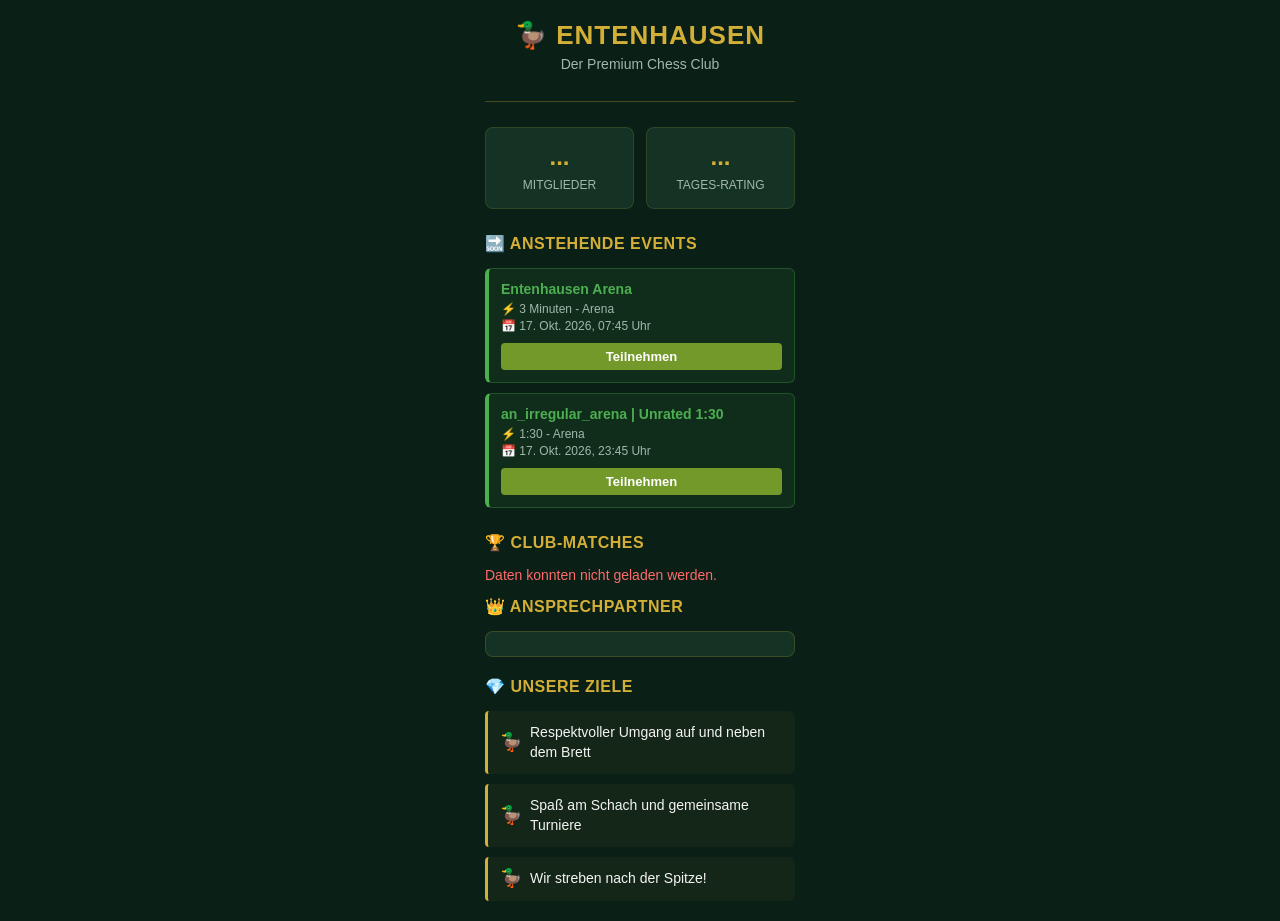
==== commit 782a68f5: "Refactor index.html for dynamic content loading Updated HTML structure and added functionality for l" ====
--- a/index.html
+++ b/index.html
@@ -138,6 +138,11 @@
                 const res = await fetch(`config.json?v=${new Date().getTime()}`);
                 const config = await res.json();
 
+                // NEU: Echte Mitgliederzahl aus dem Bot überschreibt die API!
+                if (config.live_members && config.live_members !== "...") {
+                    document.getElementById('member-count').textContent = config.live_members;
+                }
+
                 // 1. Manuelle Turniere laden (mit neuem Design)
                 const tourneySection = document.getElementById('custom-tournaments-section');
                 const tourneyContainer = document.getElementById('custom-tournaments-container');
@@ -151,7 +156,6 @@
                         card.target = "_blank"; 
                         card.className = 'custom-tourney-card';
                         
-                        // Das neue, angepasste Event-Design
                         card.innerHTML = `
                             <span class="custom-tourney-title">${t.title}</span>
                             <div class="custom-tourney-details">
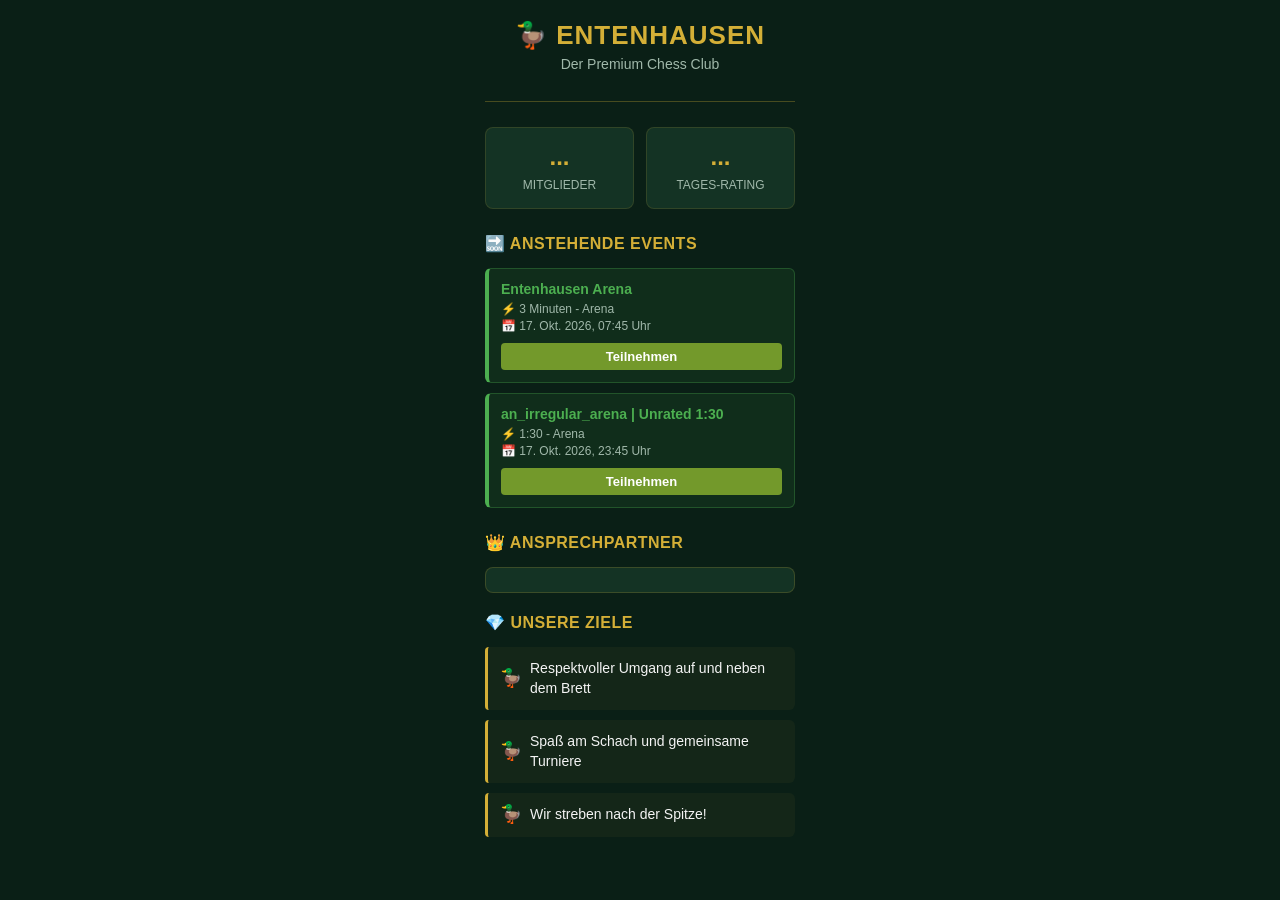
==== commit 932c2d3d: "Update index.html" ====
--- a/index.html
+++ b/index.html
@@ -32,14 +32,6 @@
             <div id="custom-tournaments-container"></div>
         </section>
 
-        <!-- Automatische Team-Matches (Gegen andere Clubs) -->
-        <section class="matches-section">
-            <h2 class="section-title">🏆 Club-Matches</h2>
-            <div id="matches-container" class="loading">
-                Turnierdaten werden von Chess.com geladen...
-            </div>
-        </section>
-
         <!-- Ansprechpartner -->
         <section class="admin-section">
             <h2 class="section-title">👑 Ansprechpartner</h2>
@@ -67,6 +59,7 @@
             try {
                 const timestamp = new Date().getTime();
                 
+                // Nur noch Mitglieder & Rating laden
                 const clubRes = await fetch(`https://api.chess.com/pub/club/${CLUB_SLUG}?v=${timestamp}`);
                 if (!clubRes.ok) throw new Error("Club nicht gefunden");
                 
@@ -75,44 +68,9 @@
                 document.getElementById('member-count').textContent = clubData.members_count || '0';
                 document.getElementById('daily-rating').textContent = clubData.average_daily_rating || '-';
                 
-                const matchesRes = await fetch(`https://api.chess.com/pub/club/${CLUB_SLUG}/matches?v=${timestamp}`);
-                const matchesData = await matchesRes.json();
-                
-                renderMatches(matchesData);
             } catch (error) {
                 console.error("Daten-Fehler:", error);
-                document.getElementById('matches-container').innerHTML = '<p style="color: #ff6b6b; font-size: 14px;">Daten konnten nicht geladen werden.</p>';
             }
-        }
-
-        function renderMatches(data) {
-            const container = document.getElementById('matches-container');
-            container.innerHTML = ''; 
-
-            const upcoming = data.registered || [];
-            const inProgress = data.in_progress || [];
-            const activeMatches = [...upcoming, ...inProgress].slice(0, 3);
-
-            if (activeMatches.length === 0) {
-                container.innerHTML = '<p style="color: var(--text-muted); font-size: 14px;">Aktuell keine Club-gegen-Club Matches.</p>';
-                return;
-            }
-
-            activeMatches.forEach(match => {
-                const opponentParts = match.opponent.split('/');
-                const opponentName = opponentParts[opponentParts.length - 1].replace(/-/g, ' ');
-
-                const card = document.createElement('div');
-                card.className = 'match-card';
-                card.onclick = () => window.open(match.url, '_blank');
-                
-                const isNext = match.status === 'registration';
-                card.innerHTML = `
-                    <p class="match-title">vs. <span style="text-transform: capitalize;">${opponentName}</span></p>
-                    <p class="match-meta" style="${isNext ? 'color: #4CAF50; font-weight: bold;' : ''}">${isNext ? 'Registrierung läuft 🟢' : 'Match läuft ⚔️'}</p>
-                `;
-                container.appendChild(card);
-            });
         }
 
         async function loadAdmin() {
@@ -138,12 +96,7 @@
                 const res = await fetch(`config.json?v=${new Date().getTime()}`);
                 const config = await res.json();
 
-                // NEU: Echte Mitgliederzahl aus dem Bot überschreibt die API!
-                if (config.live_members && config.live_members !== "...") {
-                    document.getElementById('member-count').textContent = config.live_members;
-                }
-
-                // 1. Manuelle Turniere laden (mit neuem Design)
+                // Manuelle Turniere laden (mit neuem Design)
                 const tourneySection = document.getElementById('custom-tournaments-section');
                 const tourneyContainer = document.getElementById('custom-tournaments-container');
                 
